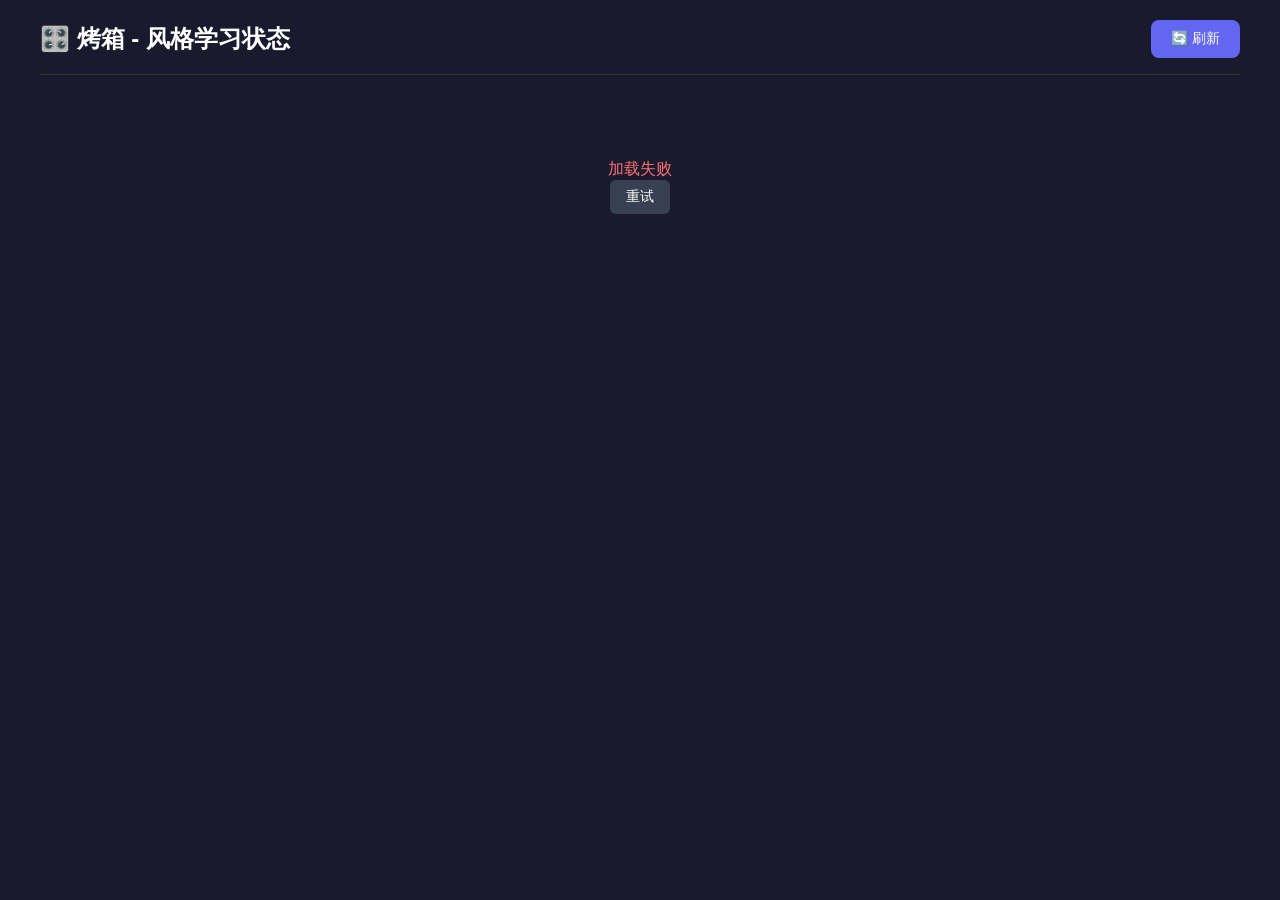
==== pages/style_status/index.html @ ee43239e "feat: 新增风格学习状态 Dashboard Page" ====
<!doctype html>
<html lang="zh-CN">
<head>
  <meta charset="utf-8" />
  <title>烤箱 - 风格状态</title>
  <link rel="stylesheet" href="./style.css" />
</head>
<body>
  <div class="container">
    <header>
      <h1>🎛️ 烤箱 - 风格学习状态</h1>
      <button id="refreshBtn" class="btn-primary">🔄 刷新</button>
    </header>

    <div id="loading" class="loading">
      <div class="spinner"></div>
      <p>加载中...</p>
    </div>

    <div id="error" class="error" style="display: none;">
      <p>加载失败</p>
      <button id="retryBtn" class="btn-secondary">重试</button>
    </div>

    <div id="empty" class="empty" style="display: none;">
      <p>暂无风格学习数据</p>
      <p class="hint">风格学习功能需要在群聊中启用并积累足够的消息</p>
    </div>

    <div id="sessions" class="sessions" style="display: none;"></div>
  </div>

  <script type="module" src="./app.js"></script>
</body>
</html>
---- pages/style_status/style.css ----
* {
  margin: 0;
  padding: 0;
  box-sizing: border-box;
}

body {
  font-family: -apple-system, BlinkMacSystemFont, "Segoe UI", Roboto, "Helvetica Neue", Arial, sans-serif;
  background: #1a1a2e;
  color: #e0e0e0;
  min-height: 100vh;
  padding: 20px;
}

.container {
  max-width: 1200px;
  margin: 0 auto;
}

header {
  display: flex;
  justify-content: space-between;
  align-items: center;
  margin-bottom: 24px;
  padding-bottom: 16px;
  border-bottom: 1px solid #333;
}

h1 {
  font-size: 1.5rem;
  color: #fff;
}

.btn-primary {
  background: #6366f1;
  color: white;
  border: none;
  padding: 10px 20px;
  border-radius: 8px;
  cursor: pointer;
  font-size: 14px;
  transition: background 0.2s;
}

.btn-primary:hover {
  background: #4f46e5;
}

.btn-secondary {
  background: #374151;
  color: white;
  border: none;
  padding: 8px 16px;
  border-radius: 6px;
  cursor: pointer;
  font-size: 14px;
  transition: background 0.2s;
}

.btn-secondary:hover {
  background: #4b5563;
}

.loading, .error, .empty {
  text-align: center;
  padding: 60px 20px;
}

.spinner {
  width: 40px;
  height: 40px;
  border: 3px solid #333;
  border-top-color: #6366f1;
  border-radius: 50%;
  animation: spin 1s linear infinite;
  margin: 0 auto 16px;
}

@keyframes spin {
  to { transform: rotate(360deg); }
}

.error {
  color: #f87171;
}

.hint {
  color: #888;
  font-size: 14px;
  margin-top: 8px;
}

.sessions {
  display: grid;
  gap: 16px;
}

.session-card {
  background: #16213e;
  border-radius: 12px;
  padding: 20px;
  border: 1px solid #333;
}

.session-header {
  display: flex;
  justify-content: space-between;
  align-items: center;
  margin-bottom: 16px;
}

.session-name {
  font-size: 1.1rem;
  font-weight: 600;
  color: #fff;
}

.session-id {
  font-size: 12px;
  color: #666;
  word-break: break-all;
}

.stats {
  display: grid;
  grid-template-columns: repeat(4, 1fr);
  gap: 12px;
  margin-bottom: 16px;
}

.stat {
  background: #1a1a2e;
  border-radius: 8px;
  padding: 12px;
  text-align: center;
}

.stat-value {
  font-size: 1.5rem;
  font-weight: 700;
  color: #6366f1;
}

.stat-label {
  font-size: 12px;
  color: #888;
  margin-top: 4px;
}

.preview-section {
  margin-top: 12px;
}

.preview-title {
  font-size: 12px;
  color: #666;
  margin-bottom: 8px;
  text-transform: uppercase;
  letter-spacing: 0.5px;
}

.preview-list {
  display: flex;
  flex-direction: column;
  gap: 6px;
}

.preview-item {
  background: #1a1a2e;
  border-radius: 6px;
  padding: 8px 12px;
  font-size: 13px;
  color: #b0b0b0;
  border-left: 3px solid #6366f1;
}

.preview-item.contextual {
  border-left-color: #10b981;
}

.preview-item.specific {
  border-left-color: #f59e0b;
}

.preview-item.empty-preview {
  color: #555;
  font-style: italic;
}

.last-updated {
  font-size: 12px;
  color: #666;
  margin-top: 12px;
  text-align: right;
}

@media (max-width: 768px) {
  .stats {
    grid-template-columns: repeat(2, 1fr);
  }
}
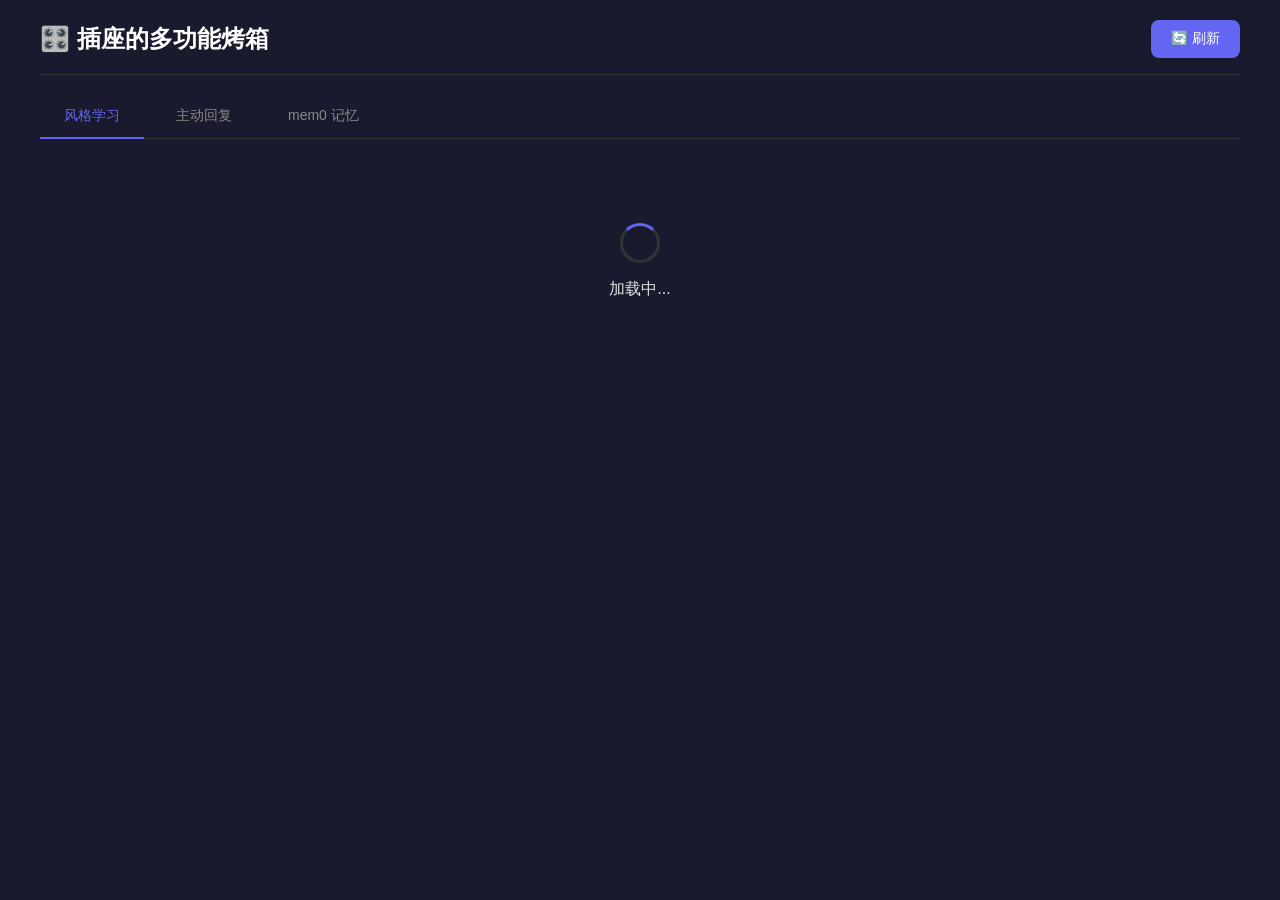
==== commit 7f965b66: "refactor: 重构 Dashboard Page，添加标签页支持" ====
--- a/pages/style_status/index.html
+++ b/pages/style_status/index.html
@@ -2,32 +2,70 @@
 <html lang="zh-CN">
 <head>
   <meta charset="utf-8" />
-  <title>烤箱 - 风格状态</title>
+  <title>烤箱 - 多功能插件</title>
   <link rel="stylesheet" href="./style.css" />
 </head>
 <body>
   <div class="container">
     <header>
-      <h1>🎛️ 烤箱 - 风格学习状态</h1>
+      <h1>🎛️ 插座的多功能烤箱</h1>
       <button id="refreshBtn" class="btn-primary">🔄 刷新</button>
     </header>
 
-    <div id="loading" class="loading">
-      <div class="spinner"></div>
-      <p>加载中...</p>
-    </div>
+    <nav class="tabs">
+      <button class="tab active" data-tab="style">风格学习</button>
+      <button class="tab" data-tab="active">主动回复</button>
+      <button class="tab" data-tab="mem0">mem0 记忆</button>
+    </nav>
 
-    <div id="error" class="error" style="display: none;">
-      <p>加载失败</p>
-      <button id="retryBtn" class="btn-secondary">重试</button>
-    </div>
+    <!-- 风格学习 -->
+    <section id="tab-style" class="tab-content active">
+      <div id="style-loading" class="loading">
+        <div class="spinner"></div>
+        <p>加载中...</p>
+      </div>
+      <div id="style-error" class="error" style="display: none;">
+        <p>加载失败</p>
+        <button class="btn-secondary retry-btn">重试</button>
+      </div>
+      <div id="style-empty" class="empty" style="display: none;">
+        <p>暂无风格学习数据</p>
+        <p class="hint">风格学习功能需要在群聊中启用并积累足够的消息</p>
+      </div>
+      <div id="style-sessions" class="sessions" style="display: none;"></div>
+    </section>
 
-    <div id="empty" class="empty" style="display: none;">
-      <p>暂无风格学习数据</p>
-      <p class="hint">风格学习功能需要在群聊中启用并积累足够的消息</p>
-    </div>
+    <!-- 主动回复 -->
+    <section id="tab-active" class="tab-content">
+      <div id="active-loading" class="loading">
+        <div class="spinner"></div>
+        <p>加载中...</p>
+      </div>
+      <div id="active-error" class="error" style="display: none;">
+        <p>加载失败</p>
+        <button class="btn-secondary retry-btn">重试</button>
+      </div>
+      <div id="active-content" class="feature-content">
+        <p class="feature-desc">主动回复功能无需 @ 即可在群聊中回复消息</p>
+        <div id="active-stats" class="stats-grid"></div>
+      </div>
+    </section>
 
-    <div id="sessions" class="sessions" style="display: none;"></div>
+    <!-- mem0 记忆 -->
+    <section id="tab-mem0" class="tab-content">
+      <div id="mem0-loading" class="loading">
+        <div class="spinner"></div>
+        <p>加载中...</p>
+      </div>
+      <div id="mem0-error" class="error" style="display: none;">
+        <p>加载失败</p>
+        <button class="btn-secondary retry-btn">重试</button>
+      </div>
+      <div id="mem0-content" class="feature-content">
+        <p class="feature-desc">mem0 长期记忆通过工具调用方式检索</p>
+        <div id="mem0-stats" class="stats-grid"></div>
+      </div>
+    </section>
   </div>
 
   <script type="module" src="./app.js"></script>
--- a/pages/style_status/style.css
+++ b/pages/style_status/style.css
@@ -21,7 +21,7 @@
   display: flex;
   justify-content: space-between;
   align-items: center;
-  margin-bottom: 24px;
+  margin-bottom: 20px;
   padding-bottom: 16px;
   border-bottom: 1px solid #333;
 }
@@ -31,6 +31,46 @@
   color: #fff;
 }
 
+/* 标签页 */
+.tabs {
+  display: flex;
+  gap: 8px;
+  margin-bottom: 24px;
+  border-bottom: 1px solid #333;
+  padding-bottom: 0;
+}
+
+.tab {
+  background: transparent;
+  color: #888;
+  border: none;
+  padding: 12px 24px;
+  cursor: pointer;
+  font-size: 14px;
+  font-weight: 500;
+  border-bottom: 2px solid transparent;
+  transition: all 0.2s;
+  margin-bottom: -1px;
+}
+
+.tab:hover {
+  color: #e0e0e0;
+}
+
+.tab.active {
+  color: #6366f1;
+  border-bottom-color: #6366f1;
+}
+
+.tab-content {
+  display: none;
+}
+
+.tab-content.active {
+  display: block;
+}
+
+/* 按钮 */
 .btn-primary {
   background: #6366f1;
   color: white;
@@ -61,6 +101,7 @@
   background: #4b5563;
 }
 
+/* 加载状态 */
 .loading, .error, .empty {
   text-align: center;
   padding: 60px 20px;
@@ -90,6 +131,45 @@
   margin-top: 8px;
 }
 
+/* 功能内容区 */
+.feature-content {
+  padding: 0;
+}
+
+.feature-desc {
+  color: #888;
+  margin-bottom: 20px;
+  font-size: 14px;
+}
+
+/* 统计网格 */
+.stats-grid {
+  display: grid;
+  grid-template-columns: repeat(auto-fill, minmax(200px, 1fr));
+  gap: 16px;
+  margin-bottom: 24px;
+}
+
+.stat-card {
+  background: #16213e;
+  border-radius: 12px;
+  padding: 20px;
+  border: 1px solid #333;
+}
+
+.stat-card-value {
+  font-size: 2rem;
+  font-weight: 700;
+  color: #6366f1;
+  margin-bottom: 8px;
+}
+
+.stat-card-label {
+  font-size: 14px;
+  color: #888;
+}
+
+/* 会话列表 */
 .sessions {
   display: grid;
   gap: 16px;
@@ -105,22 +185,28 @@
 .session-header {
   display: flex;
   justify-content: space-between;
-  align-items: center;
+  align-items: flex-start;
   margin-bottom: 16px;
+}
+
+.session-info {
+  flex: 1;
 }
 
 .session-name {
   font-size: 1.1rem;
   font-weight: 600;
   color: #fff;
+  margin-bottom: 4px;
 }
 
 .session-id {
   font-size: 12px;
-  color: #666;
+  color: #555;
   word-break: break-all;
 }
 
+/* 统计 */
 .stats {
   display: grid;
   grid-template-columns: repeat(4, 1fr);
@@ -147,6 +233,7 @@
   margin-top: 4px;
 }
 
+/* 预览 */
 .preview-section {
   margin-top: 12px;
 }
@@ -194,8 +281,22 @@
   text-align: right;
 }
 
+/* 响应式 */
 @media (max-width: 768px) {
+  .tabs {
+    overflow-x: auto;
+    -webkit-overflow-scrolling: touch;
+  }
+  
+  .tab {
+    white-space: nowrap;
+  }
+  
   .stats {
     grid-template-columns: repeat(2, 1fr);
   }
-}
+  
+  .stats-grid {
+    grid-template-columns: repeat(2, 1fr);
+  }
+}
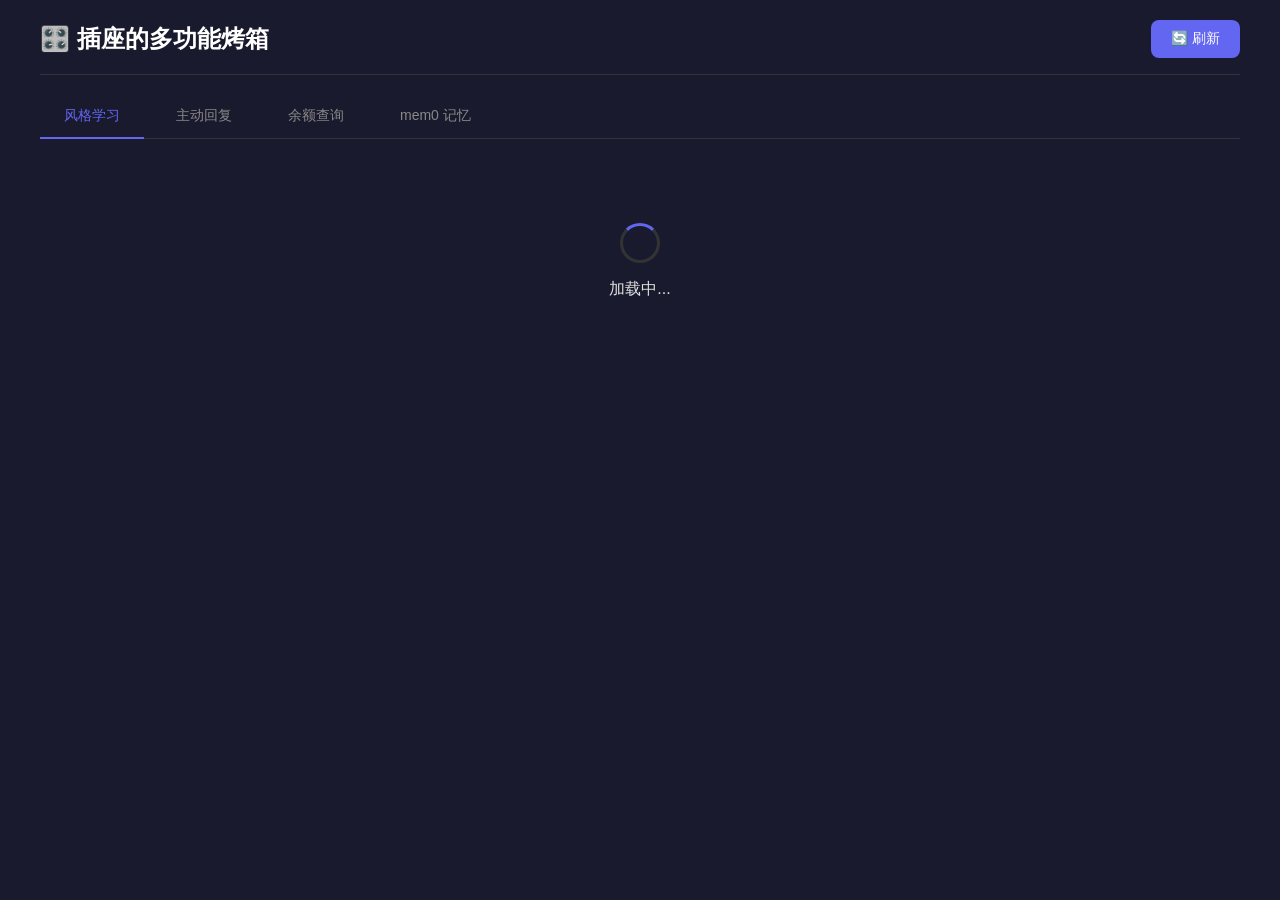
==== commit 5fe0b2b2: "feat: 集成余额查询功能，在 Dashboard 页面显示" ====
--- a/pages/style_status/index.html
+++ b/pages/style_status/index.html
@@ -15,6 +15,7 @@
     <nav class="tabs">
       <button class="tab active" data-tab="style">风格学习</button>
       <button class="tab" data-tab="active">主动回复</button>
+      <button class="tab" data-tab="balance">余额查询</button>
       <button class="tab" data-tab="mem0">mem0 记忆</button>
     </nav>
 
@@ -51,6 +52,25 @@
       </div>
     </section>
 
+    <!-- 余额查询 -->
+    <section id="tab-balance" class="tab-content">
+      <div id="balance-loading" class="loading">
+        <div class="spinner"></div>
+        <p>查询中...</p>
+      </div>
+      <div id="balance-error" class="error" style="display: none;">
+        <p>查询失败</p>
+        <button class="btn-secondary retry-btn">重试</button>
+      </div>
+      <div id="balance-empty" class="empty" style="display: none;">
+        <p>余额功能未启用或未配置</p>
+        <p class="hint">请在插件配置中启用 balance.enable 并配置 services</p>
+      </div>
+      <div id="balance-content" class="balance-content" style="display: none;">
+        <div id="balance-list" class="balance-list"></div>
+      </div>
+    </section>
+
     <!-- mem0 记忆 -->
     <section id="tab-mem0" class="tab-content">
       <div id="mem0-loading" class="loading">
--- a/pages/style_status/style.css
+++ b/pages/style_status/style.css
@@ -279,6 +279,49 @@
   color: #666;
   margin-top: 12px;
   text-align: right;
+}
+
+/* 余额列表 */
+.balance-content {
+  padding: 0;
+}
+
+.balance-list {
+  display: grid;
+  gap: 12px;
+}
+
+.balance-item {
+  background: #16213e;
+  border-radius: 12px;
+  padding: 16px 20px;
+  border: 1px solid #333;
+  display: flex;
+  justify-content: space-between;
+  align-items: center;
+}
+
+.balance-item.success {
+  border-left: 4px solid #10b981;
+}
+
+.balance-item.error {
+  border-left: 4px solid #f87171;
+}
+
+.balance-name {
+  font-weight: 600;
+  color: #e0e0e0;
+}
+
+.balance-value {
+  font-size: 1.2rem;
+  font-weight: 700;
+  color: #6366f1;
+}
+
+.balance-item.error .balance-value {
+  color: #f87171;
 }
 
 /* 响应式 */
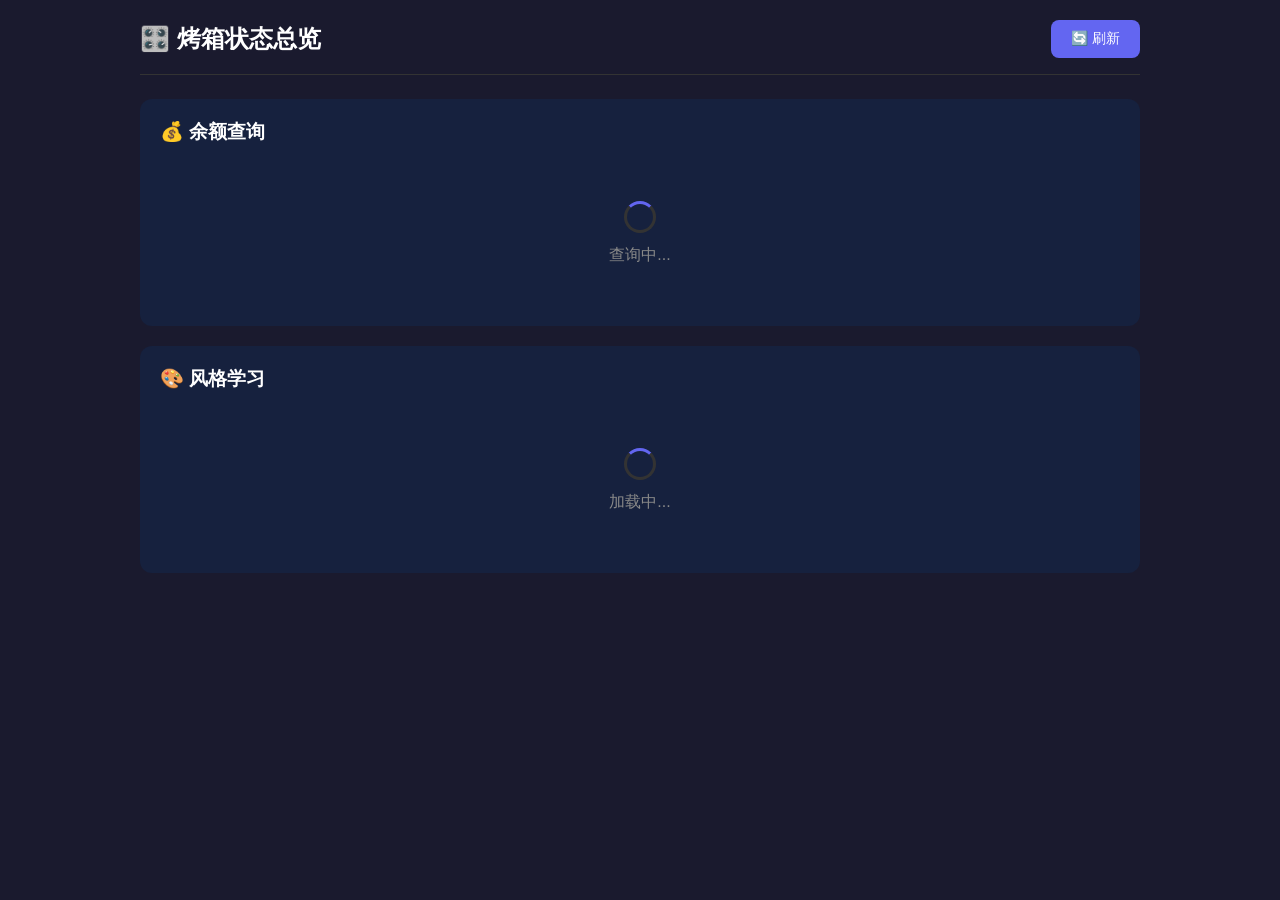
==== commit a8f30421: "refactor: 简化 Dashboard Page，移除标签页，余额查询始终启用" ====
--- a/pages/style_status/index.html
+++ b/pages/style_status/index.html
@@ -2,88 +2,43 @@
 <html lang="zh-CN">
 <head>
   <meta charset="utf-8" />
-  <title>烤箱 - 多功能插件</title>
+  <title>烤箱 - 状态总览</title>
   <link rel="stylesheet" href="./style.css" />
 </head>
 <body>
   <div class="container">
     <header>
-      <h1>🎛️ 插座的多功能烤箱</h1>
-      <button id="refreshBtn" class="btn-primary">🔄 刷新</button>
+      <h1>🎛️ 烤箱状态总览</h1>
+      <button id="refreshBtn">🔄 刷新</button>
     </header>
 
-    <nav class="tabs">
-      <button class="tab active" data-tab="style">风格学习</button>
-      <button class="tab" data-tab="active">主动回复</button>
-      <button class="tab" data-tab="balance">余额查询</button>
-      <button class="tab" data-tab="mem0">mem0 记忆</button>
-    </nav>
+    <!-- 余额查询 -->
+    <section class="section">
+      <h2>💰 余额查询</h2>
+      <div id="balance-loading" class="loading">
+        <div class="spinner"></div>
+        <p>查询中...</p>
+      </div>
+      <div id="balance-content" style="display: none;">
+        <div id="balance-list" class="card-grid"></div>
+      </div>
+      <div id="balance-error" class="error" style="display: none;">
+        <p>查询失败，请检查配置</p>
+      </div>
+    </section>
 
     <!-- 风格学习 -->
-    <section id="tab-style" class="tab-content active">
+    <section class="section">
+      <h2>🎨 风格学习</h2>
       <div id="style-loading" class="loading">
         <div class="spinner"></div>
         <p>加载中...</p>
       </div>
-      <div id="style-error" class="error" style="display: none;">
-        <p>加载失败</p>
-        <button class="btn-secondary retry-btn">重试</button>
+      <div id="style-content" style="display: none;">
+        <div id="style-list" class="session-list"></div>
       </div>
       <div id="style-empty" class="empty" style="display: none;">
         <p>暂无风格学习数据</p>
-        <p class="hint">风格学习功能需要在群聊中启用并积累足够的消息</p>
-      </div>
-      <div id="style-sessions" class="sessions" style="display: none;"></div>
-    </section>
-
-    <!-- 主动回复 -->
-    <section id="tab-active" class="tab-content">
-      <div id="active-loading" class="loading">
-        <div class="spinner"></div>
-        <p>加载中...</p>
-      </div>
-      <div id="active-error" class="error" style="display: none;">
-        <p>加载失败</p>
-        <button class="btn-secondary retry-btn">重试</button>
-      </div>
-      <div id="active-content" class="feature-content">
-        <p class="feature-desc">主动回复功能无需 @ 即可在群聊中回复消息</p>
-        <div id="active-stats" class="stats-grid"></div>
-      </div>
-    </section>
-
-    <!-- 余额查询 -->
-    <section id="tab-balance" class="tab-content">
-      <div id="balance-loading" class="loading">
-        <div class="spinner"></div>
-        <p>查询中...</p>
-      </div>
-      <div id="balance-error" class="error" style="display: none;">
-        <p>查询失败</p>
-        <button class="btn-secondary retry-btn">重试</button>
-      </div>
-      <div id="balance-empty" class="empty" style="display: none;">
-        <p>余额功能未启用或未配置</p>
-        <p class="hint">请在插件配置中启用 balance.enable 并配置 services</p>
-      </div>
-      <div id="balance-content" class="balance-content" style="display: none;">
-        <div id="balance-list" class="balance-list"></div>
-      </div>
-    </section>
-
-    <!-- mem0 记忆 -->
-    <section id="tab-mem0" class="tab-content">
-      <div id="mem0-loading" class="loading">
-        <div class="spinner"></div>
-        <p>加载中...</p>
-      </div>
-      <div id="mem0-error" class="error" style="display: none;">
-        <p>加载失败</p>
-        <button class="btn-secondary retry-btn">重试</button>
-      </div>
-      <div id="mem0-content" class="feature-content">
-        <p class="feature-desc">mem0 长期记忆通过工具调用方式检索</p>
-        <div id="mem0-stats" class="stats-grid"></div>
       </div>
     </section>
   </div>
--- a/pages/style_status/style.css
+++ b/pages/style_status/style.css
@@ -5,7 +5,7 @@
 }
 
 body {
-  font-family: -apple-system, BlinkMacSystemFont, "Segoe UI", Roboto, "Helvetica Neue", Arial, sans-serif;
+  font-family: -apple-system, BlinkMacSystemFont, "Segoe UI", Roboto, sans-serif;
   background: #1a1a2e;
   color: #e0e0e0;
   min-height: 100vh;
@@ -13,7 +13,7 @@
 }
 
 .container {
-  max-width: 1200px;
+  max-width: 1000px;
   margin: 0 auto;
 }
 
@@ -21,57 +21,15 @@
   display: flex;
   justify-content: space-between;
   align-items: center;
-  margin-bottom: 20px;
+  margin-bottom: 24px;
   padding-bottom: 16px;
   border-bottom: 1px solid #333;
 }
 
-h1 {
-  font-size: 1.5rem;
-  color: #fff;
-}
+h1 { font-size: 1.5rem; color: #fff; }
+h2 { font-size: 1.2rem; color: #fff; margin-bottom: 16px; }
 
-/* 标签页 */
-.tabs {
-  display: flex;
-  gap: 8px;
-  margin-bottom: 24px;
-  border-bottom: 1px solid #333;
-  padding-bottom: 0;
-}
-
-.tab {
-  background: transparent;
-  color: #888;
-  border: none;
-  padding: 12px 24px;
-  cursor: pointer;
-  font-size: 14px;
-  font-weight: 500;
-  border-bottom: 2px solid transparent;
-  transition: all 0.2s;
-  margin-bottom: -1px;
-}
-
-.tab:hover {
-  color: #e0e0e0;
-}
-
-.tab.active {
-  color: #6366f1;
-  border-bottom-color: #6366f1;
-}
-
-.tab-content {
-  display: none;
-}
-
-.tab-content.active {
-  display: block;
-}
-
-/* 按钮 */
-.btn-primary {
+button {
   background: #6366f1;
   color: white;
   border: none;
@@ -79,239 +37,67 @@
   border-radius: 8px;
   cursor: pointer;
   font-size: 14px;
-  transition: background 0.2s;
 }
 
-.btn-primary:hover {
-  background: #4f46e5;
+button:hover { background: #4f46e5; }
+
+.section {
+  background: #16213e;
+  border-radius: 12px;
+  padding: 20px;
+  margin-bottom: 20px;
 }
 
-.btn-secondary {
-  background: #374151;
-  color: white;
-  border: none;
-  padding: 8px 16px;
-  border-radius: 6px;
-  cursor: pointer;
-  font-size: 14px;
-  transition: background 0.2s;
-}
-
-.btn-secondary:hover {
-  background: #4b5563;
-}
-
-/* 加载状态 */
-.loading, .error, .empty {
+.loading {
   text-align: center;
-  padding: 60px 20px;
+  padding: 40px;
+  color: #888;
 }
 
 .spinner {
-  width: 40px;
-  height: 40px;
+  width: 32px;
+  height: 32px;
   border: 3px solid #333;
   border-top-color: #6366f1;
   border-radius: 50%;
   animation: spin 1s linear infinite;
-  margin: 0 auto 16px;
+  margin: 0 auto 12px;
 }
 
-@keyframes spin {
-  to { transform: rotate(360deg); }
-}
+@keyframes spin { to { transform: rotate(360deg); } }
 
 .error {
+  text-align: center;
+  padding: 20px;
   color: #f87171;
 }
 
-.hint {
-  color: #888;
-  font-size: 14px;
-  margin-top: 8px;
+.empty {
+  text-align: center;
+  padding: 20px;
+  color: #666;
 }
 
-/* 功能内容区 */
-.feature-content {
-  padding: 0;
-}
-
-.feature-desc {
-  color: #888;
-  margin-bottom: 20px;
-  font-size: 14px;
-}
-
-/* 统计网格 */
-.stats-grid {
+/* 余额卡片网格 */
+.card-grid {
   display: grid;
   grid-template-columns: repeat(auto-fill, minmax(200px, 1fr));
-  gap: 16px;
-  margin-bottom: 24px;
-}
-
-.stat-card {
-  background: #16213e;
-  border-radius: 12px;
-  padding: 20px;
-  border: 1px solid #333;
-}
-
-.stat-card-value {
-  font-size: 2rem;
-  font-weight: 700;
-  color: #6366f1;
-  margin-bottom: 8px;
-}
-
-.stat-card-label {
-  font-size: 14px;
-  color: #888;
-}
-
-/* 会话列表 */
-.sessions {
-  display: grid;
-  gap: 16px;
-}
-
-.session-card {
-  background: #16213e;
-  border-radius: 12px;
-  padding: 20px;
-  border: 1px solid #333;
-}
-
-.session-header {
-  display: flex;
-  justify-content: space-between;
-  align-items: flex-start;
-  margin-bottom: 16px;
-}
-
-.session-info {
-  flex: 1;
-}
-
-.session-name {
-  font-size: 1.1rem;
-  font-weight: 600;
-  color: #fff;
-  margin-bottom: 4px;
-}
-
-.session-id {
-  font-size: 12px;
-  color: #555;
-  word-break: break-all;
-}
-
-/* 统计 */
-.stats {
-  display: grid;
-  grid-template-columns: repeat(4, 1fr);
-  gap: 12px;
-  margin-bottom: 16px;
-}
-
-.stat {
-  background: #1a1a2e;
-  border-radius: 8px;
-  padding: 12px;
-  text-align: center;
-}
-
-.stat-value {
-  font-size: 1.5rem;
-  font-weight: 700;
-  color: #6366f1;
-}
-
-.stat-label {
-  font-size: 12px;
-  color: #888;
-  margin-top: 4px;
-}
-
-/* 预览 */
-.preview-section {
-  margin-top: 12px;
-}
-
-.preview-title {
-  font-size: 12px;
-  color: #666;
-  margin-bottom: 8px;
-  text-transform: uppercase;
-  letter-spacing: 0.5px;
-}
-
-.preview-list {
-  display: flex;
-  flex-direction: column;
-  gap: 6px;
-}
-
-.preview-item {
-  background: #1a1a2e;
-  border-radius: 6px;
-  padding: 8px 12px;
-  font-size: 13px;
-  color: #b0b0b0;
-  border-left: 3px solid #6366f1;
-}
-
-.preview-item.contextual {
-  border-left-color: #10b981;
-}
-
-.preview-item.specific {
-  border-left-color: #f59e0b;
-}
-
-.preview-item.empty-preview {
-  color: #555;
-  font-style: italic;
-}
-
-.last-updated {
-  font-size: 12px;
-  color: #666;
-  margin-top: 12px;
-  text-align: right;
-}
-
-/* 余额列表 */
-.balance-content {
-  padding: 0;
-}
-
-.balance-list {
-  display: grid;
   gap: 12px;
 }
 
-.balance-item {
-  background: #16213e;
-  border-radius: 12px;
-  padding: 16px 20px;
-  border: 1px solid #333;
-  display: flex;
-  justify-content: space-between;
-  align-items: center;
-}
-
-.balance-item.success {
+.balance-card {
+  background: #1a1a2e;
+  border-radius: 8px;
+  padding: 16px;
   border-left: 4px solid #10b981;
 }
 
-.balance-item.error {
-  border-left: 4px solid #f87171;
-}
+.balance-card.error { border-left-color: #f87171; }
 
 .balance-name {
-  font-weight: 600;
-  color: #e0e0e0;
+  font-size: 12px;
+  color: #888;
+  margin-bottom: 4px;
 }
 
 .balance-value {
@@ -320,26 +106,50 @@
   color: #6366f1;
 }
 
-.balance-item.error .balance-value {
-  color: #f87171;
+.balance-card.error .balance-value { color: #f87171; }
+
+/* 风格学习会话列表 */
+.session-list {
+  display: flex;
+  flex-direction: column;
+  gap: 12px;
 }
 
-/* 响应式 */
-@media (max-width: 768px) {
-  .tabs {
-    overflow-x: auto;
-    -webkit-overflow-scrolling: touch;
-  }
-  
-  .tab {
-    white-space: nowrap;
-  }
-  
-  .stats {
-    grid-template-columns: repeat(2, 1fr);
-  }
-  
-  .stats-grid {
-    grid-template-columns: repeat(2, 1fr);
-  }
+.session-card {
+  background: #1a1a2e;
+  border-radius: 8px;
+  padding: 16px;
 }
+
+.session-header {
+  display: flex;
+  justify-content: space-between;
+  margin-bottom: 12px;
+}
+
+.session-name {
+  font-weight: 600;
+  color: #fff;
+}
+
+.session-stats {
+  font-size: 12px;
+  color: #888;
+}
+
+.session-stats span {
+  margin-left: 12px;
+}
+
+.stat-tag {
+  display: inline-block;
+  background: #333;
+  padding: 2px 8px;
+  border-radius: 4px;
+  margin: 2px;
+  font-size: 11px;
+}
+
+@media (max-width: 600px) {
+  .card-grid { grid-template-columns: 1fr; }
+}
